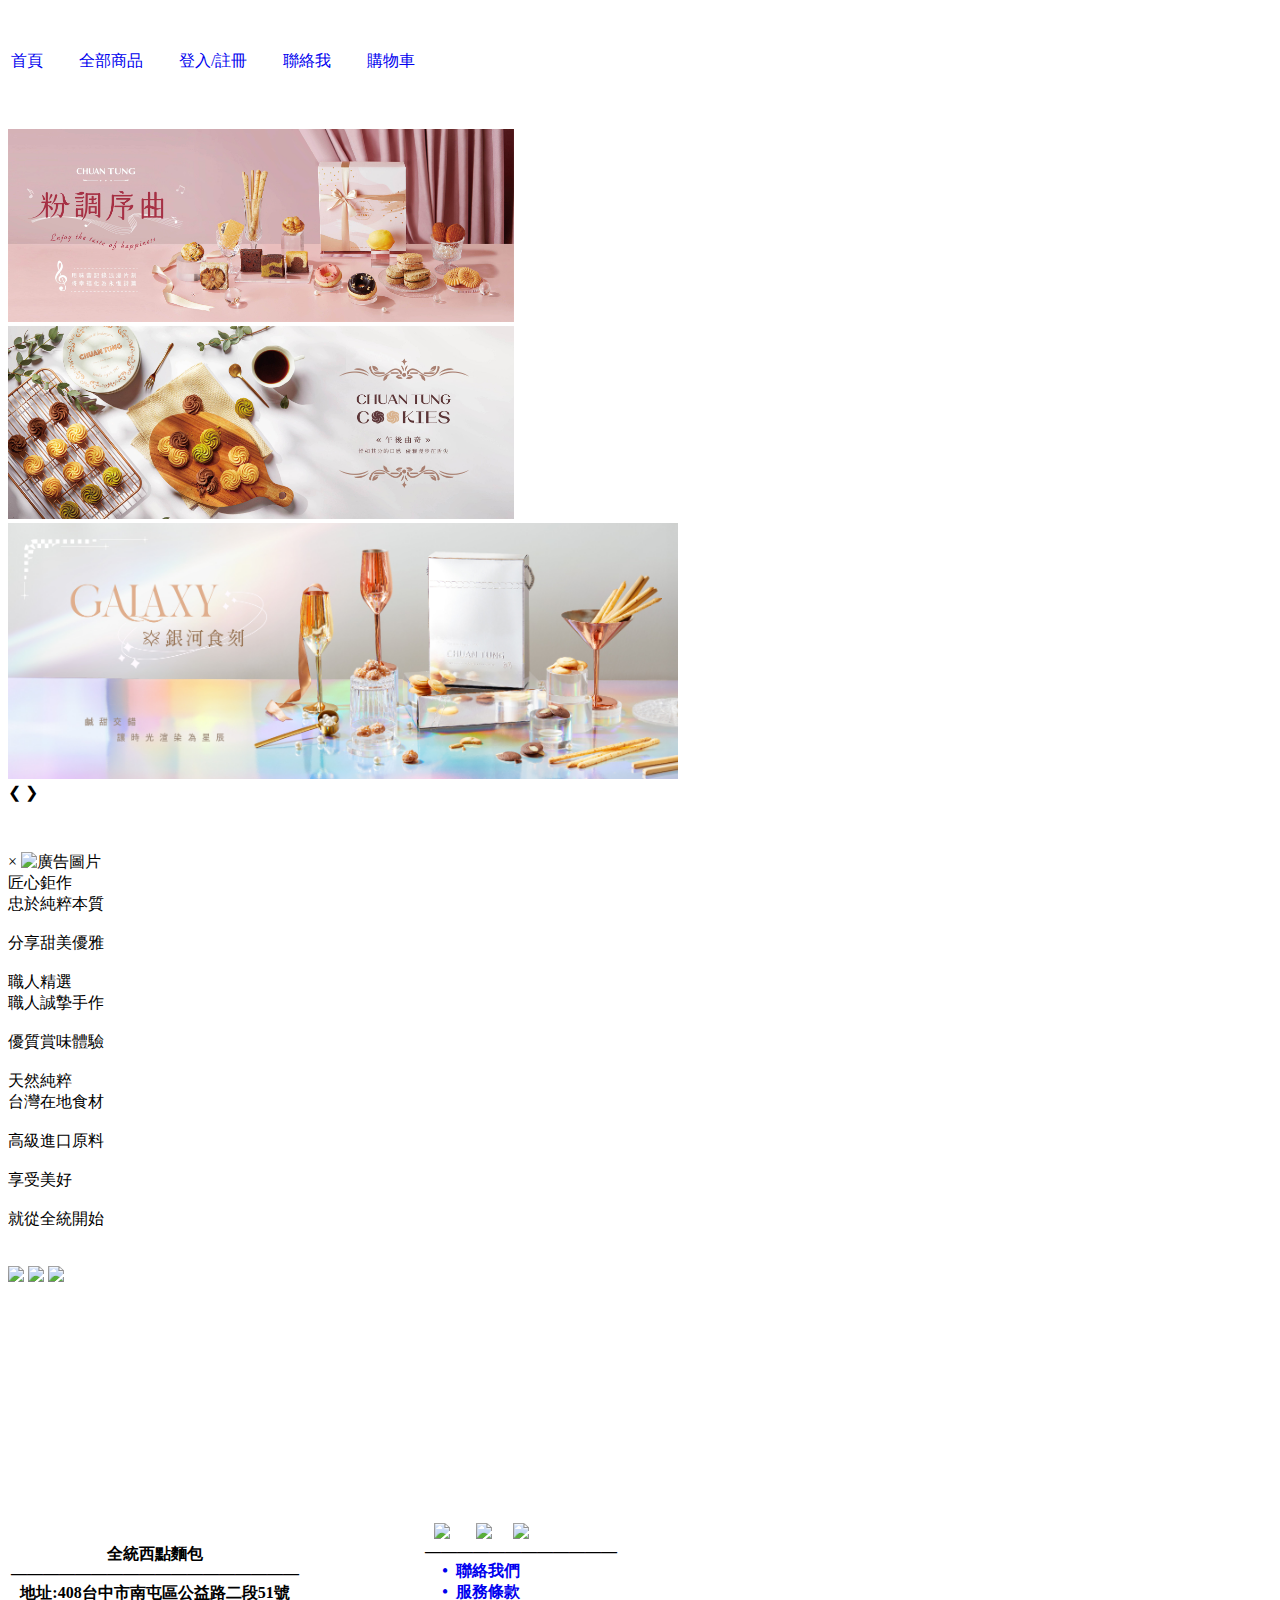
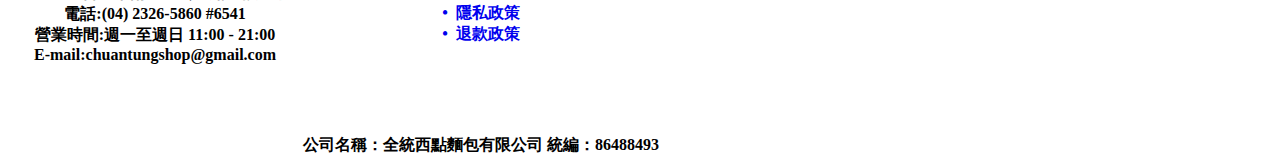
==== index.html @ 63d2181a "Update index.html" ====
<!DOCTYPE html>
<html lang="en">

<head>
    <meta charset="UTF-8">
    <title>Cakeshop</title>
    <link rel="stylesheet" href="CakeShop/CSS/1205.css">
    <style>
        a {
            text-decoration: none;
        }

        
    </style>
</head>

<body>
    <div>
        <table class="toplogo">
            <!-- 導覽表格 -->
            <tr>
                <td colspan="10" style="background-color: white;"><img src="CakeShop/z_img/logo.png" alt=""><br><br></td>
            </tr>
            <tr>
                <td style="background-color: white;">
                    <span>
                        <a href="index.html" class="link-item">
                            首頁&nbsp;&nbsp;&nbsp;&nbsp;&nbsp;&nbsp;&nbsp;&nbsp;</a>
                        <a href="cakes.html" class="link-item">
                            全部商品&nbsp;&nbsp;&nbsp;&nbsp;&nbsp;&nbsp;&nbsp;&nbsp;</a>
                        <a href="member02.html" class="link-item">
                            登入/註冊&nbsp;&nbsp;&nbsp;&nbsp;&nbsp;&nbsp;&nbsp;&nbsp;</a>
                        <a href="contact.html" class="link-item">
                            聯絡我&nbsp;&nbsp;&nbsp;&nbsp;&nbsp;&nbsp;&nbsp;&nbsp;</a>
                        <a href="cakes_cart.html" class="link-item">
                            購物車&nbsp;&nbsp;&nbsp;&nbsp;&nbsp;&nbsp;&nbsp;&nbsp;</a>
                    </span>
                </td>
            </tr>

        </table>
    </div>
    <br><br><br>
    <div class="slideshow-container">
        <div class="slides">
            <div class="slide fade"><img src="z_img/1.jpg" alt="Image 1" style="width: 40%;"></div>
            <div class="slide fade"><img src="z_img/2.jpg" alt="Image 2" style="width: 40%;"></div>
            <div class="slide fade"><img src="z_img/5.jpg" alt="Image 3" style="width: 53%;"></div>

        </div>
        <a class="prev" onclick="plusSlides(-1)">&#10094;</a>
        <a class="next" onclick="plusSlides(1)">&#10095;</a>
        <div class="dots-container">
            <span class="dot" onclick="currentSlide(1)"></span>
            <span class="dot" onclick="currentSlide(2)"></span>
            <span class="dot" onclick="currentSlide(3)"></span>

        </div>
    </div>
    <div class="popup" id="popup">
        <div class="popup-content">
          <span class="close" id="closeBtn">&times;</span>
          <img src="CakeShop/z_img/GO.jpg" alt="廣告圖片" style="width: 600px; margin-top: 50px;">
        </div>
      </div>

    <div class="additional-table">
        
        <div class="additional-table02">匠心鉅作</div>
        <div class="additional-table03">忠於純粹本質<br><br>分享甜美優雅</div>
        <div ><a href="#"><img src="CakeShop/z_img/4.jpg" alt="" class="additional-table04"></a></div>

        <div class="additional-table05">職人精選</div>
        <div class="additional-table06">職人誠摯手作<br><br>優質賞味體驗</div>
        <div ><a href="#"><img src="CakeShop/z_img/3.jpg" alt="" class="additional-table07"></a></div>

        <div class="additional-table08">天然純粹</div>
        <div class="additional-table09">台灣在地食材<br><br>高級進口原料</div>
        <div ><a href="#"><img src="CakeShop/z_img/La Fruta/大.jpg" alt="" class="additional-table10"></a></div>

    </div>
    <div class="additional-table11">享受美好<br><br>就從全統開始<br><br><br>
        <img src="CakeShop/z_img/La Fruta/小直.jpg" class="additional-table12">
        <img src="CakeShop/z_img/La Fruta/小直2.jpg" class="additional-table13">
        <img src="CakeShop/z_img/La Fruta/小直3.jpg" class="additional-table14">
    </div>

    <script src="CakeShop/Javascript/1205.js"></script>
    <!-- 頁尾列表 -->
    <br><br><br><br><br><br><br><br><br><br><br><br><br>
    <table class="container12">
        <tr>
            <th>
                <div class="container13" >
                    <br>
                    <div class="container16">全統西點麵包</div>
                    <div class="container13" >——————————————————<br>
                    地址:408台中市南屯區公益路二段51號<br>
                    電話:(04) 2326-5860 #6541<br>
                    營業時間:週一至週日 11:00 - 21:00<br>
                    E-mail:chuantungshop@gmail.com<br>
                    <br><br><br><br><br>
                </div>
            </th>
            <th>
                <a href="https://www.facebook.com/chuantungshop/?locale=zh_TW"><img src="CakeShop/z_img/facebook.png" style="width: 5%; margin-right: 10px;" ></a>&nbsp;&nbsp;&nbsp;
                <a href="https://www.instagram.com/chuan_tung/"><img src="CakeShop/z_img/instagram.png" style="width: 5%; margin-right: 5px;" ></a>&nbsp;&nbsp;&nbsp;
                <a href="https://page.line.me/jnc5218t"><img src="CakeShop/z_img/line.png" style="width: 5%; "></a><br>
                <div class="container14">
                    <a>&nbsp;&nbsp;&nbsp;&nbsp;&nbsp;&nbsp;&nbsp;&nbsp;&nbsp;&nbsp;&nbsp;&nbsp;&nbsp;&nbsp;&nbsp;&nbsp;&nbsp;&nbsp;&nbsp;&nbsp;————————————</a><br>
                    <a href="#">•&nbsp;&nbsp;聯絡我們</a><br>
                    <a href="#">•&nbsp;&nbsp;服務條款</a><br>
                    <a href="#">•&nbsp;&nbsp;隱私政策</a><br>
                    <a href="#">•&nbsp;&nbsp;退款政策</a><br>
                    <br><br><br><br><br>
                </div>
                <div class="container15">
                    公司名稱：全統西點麵包有限公司 統編：86488493
                </div>
            </th>
        </tr>
        
    </table>
</body>

</html>
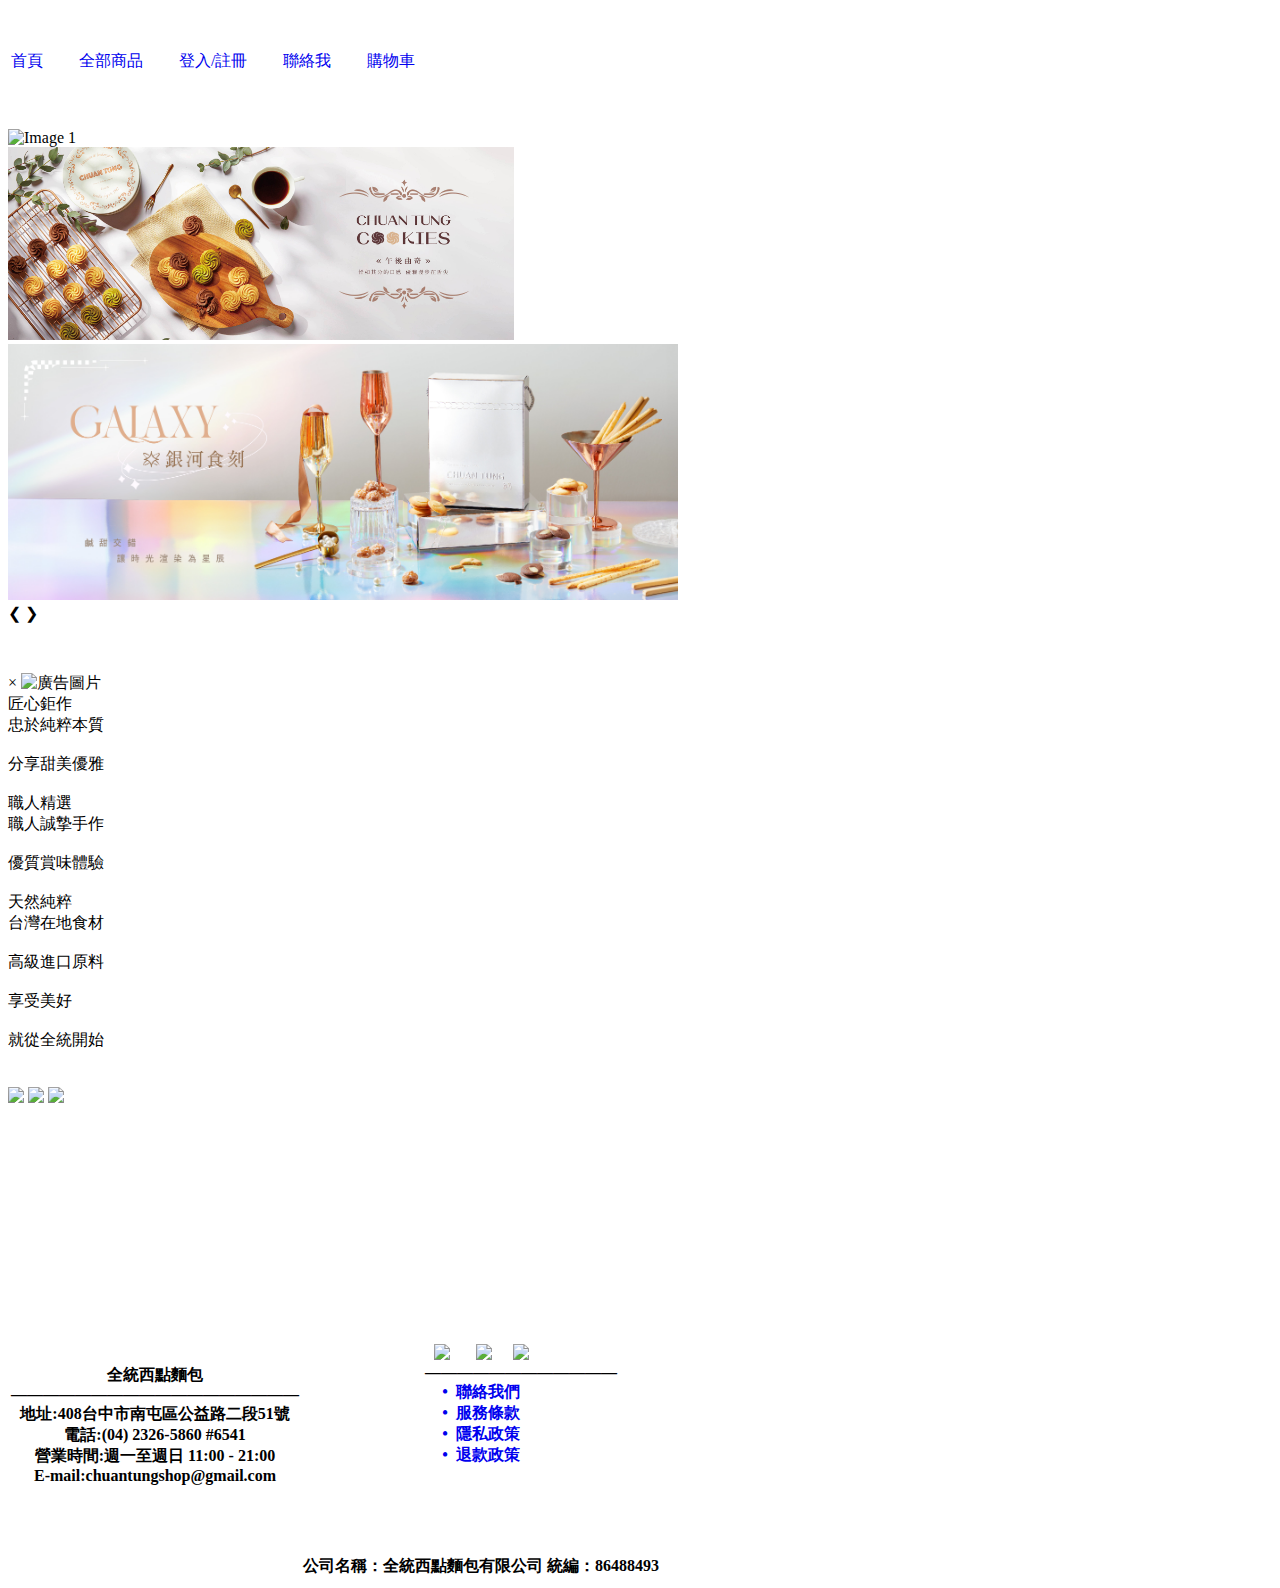
==== commit aa5fab7f: "Update index.html" ====
--- a/index.html
+++ b/index.html
@@ -12,14 +12,16 @@
 
         
     </style>
+    <script src="CakeShop/Javascript/1205.js"></script>
 </head>
 
 <body>
+    
     <div>
         <table class="toplogo">
             <!-- 導覽表格 -->
             <tr>
-                <td colspan="10" style="background-color: white;"><img src="CakeShop/z_img/logo.png" alt=""><br><br></td>
+                <td colspan="10" style="background-color: white;"><img src="CakeShop/blob/main/z_img/logo.png" alt=""><br><br></td>
             </tr>
             <tr>
                 <td style="background-color: white;">
@@ -43,7 +45,7 @@
     <br><br><br>
     <div class="slideshow-container">
         <div class="slides">
-            <div class="slide fade"><img src="z_img/1.jpg" alt="Image 1" style="width: 40%;"></div>
+            <div class="slide fade"><img src="https://github.com/Silvia-mao/CakeShop/blob/main/z_img/1.jpg?raw=true" alt="Image 1" style="width: 40%;"></div>
             <div class="slide fade"><img src="z_img/2.jpg" alt="Image 2" style="width: 40%;"></div>
             <div class="slide fade"><img src="z_img/5.jpg" alt="Image 3" style="width: 53%;"></div>
 
@@ -85,7 +87,7 @@
         <img src="CakeShop/z_img/La Fruta/小直3.jpg" class="additional-table14">
     </div>
 
-    <script src="CakeShop/Javascript/1205.js"></script>
+    
     <!-- 頁尾列表 -->
     <br><br><br><br><br><br><br><br><br><br><br><br><br>
     <table class="container12">
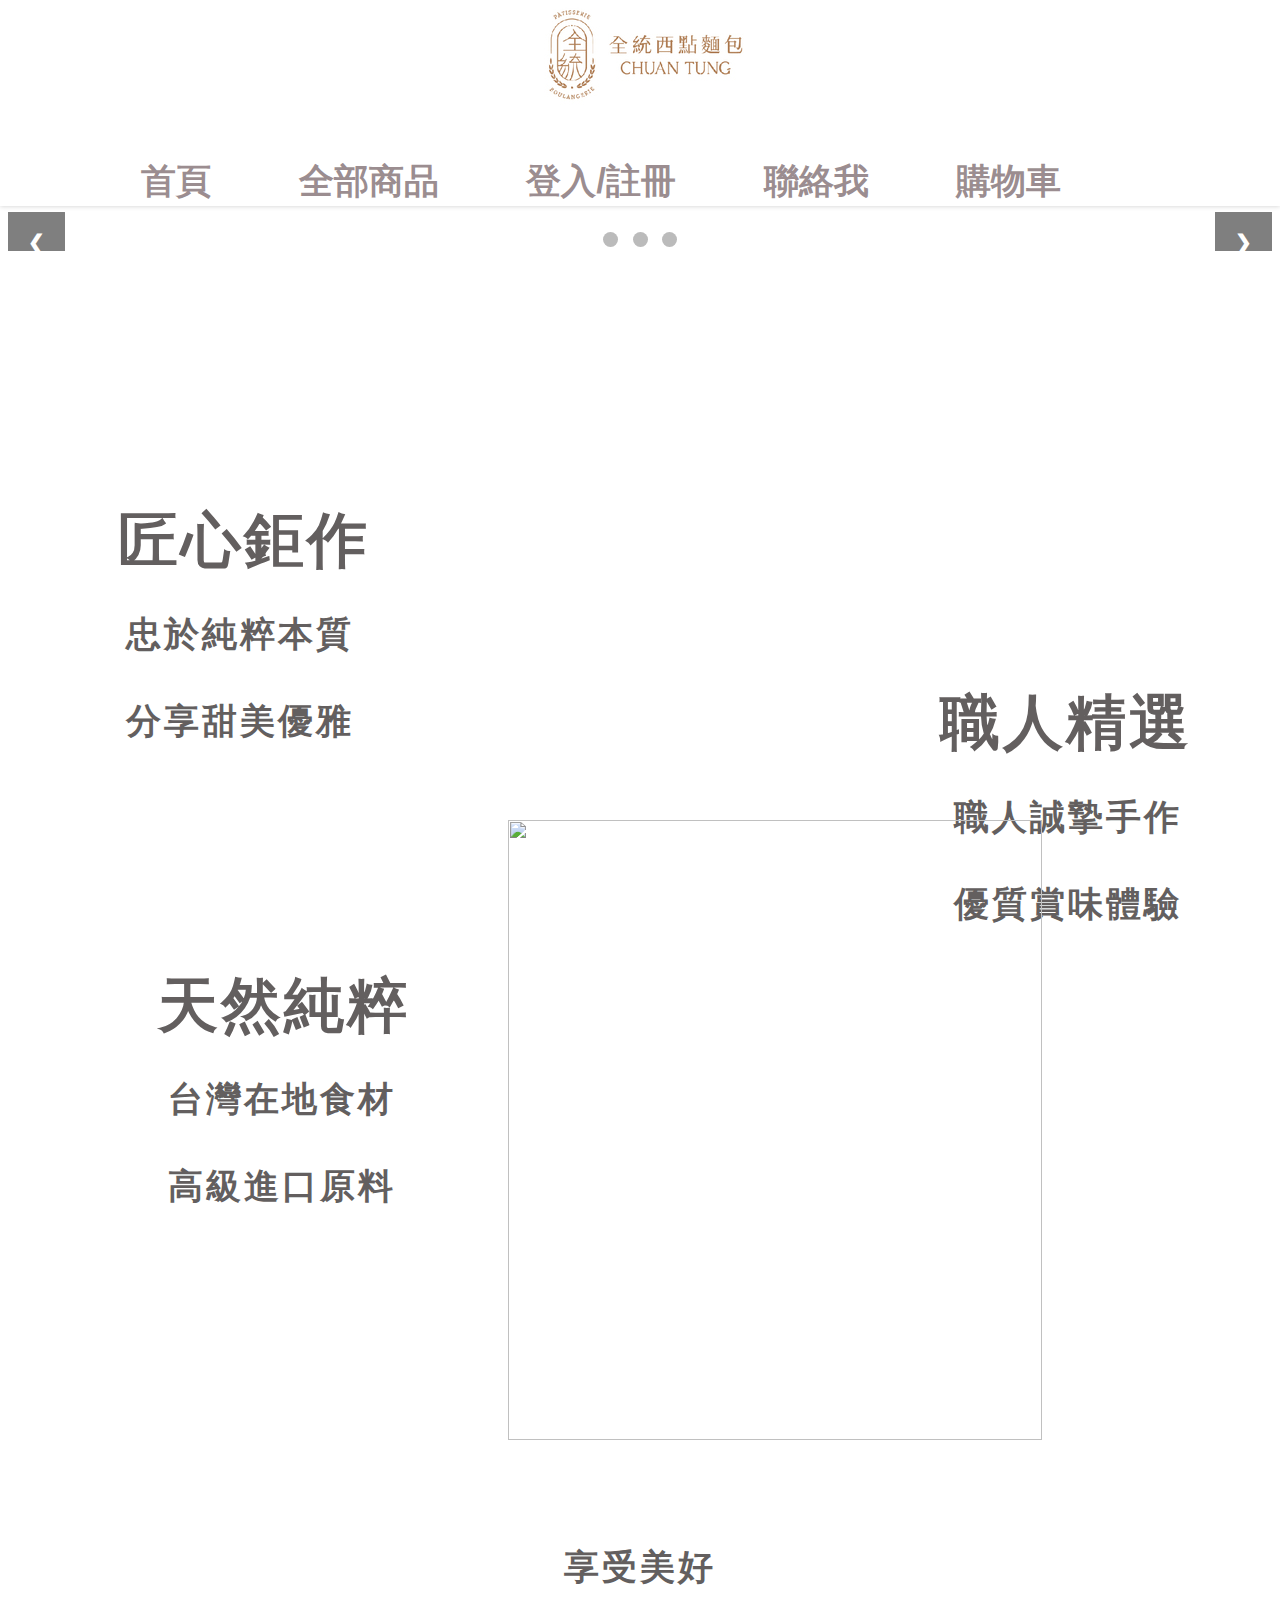
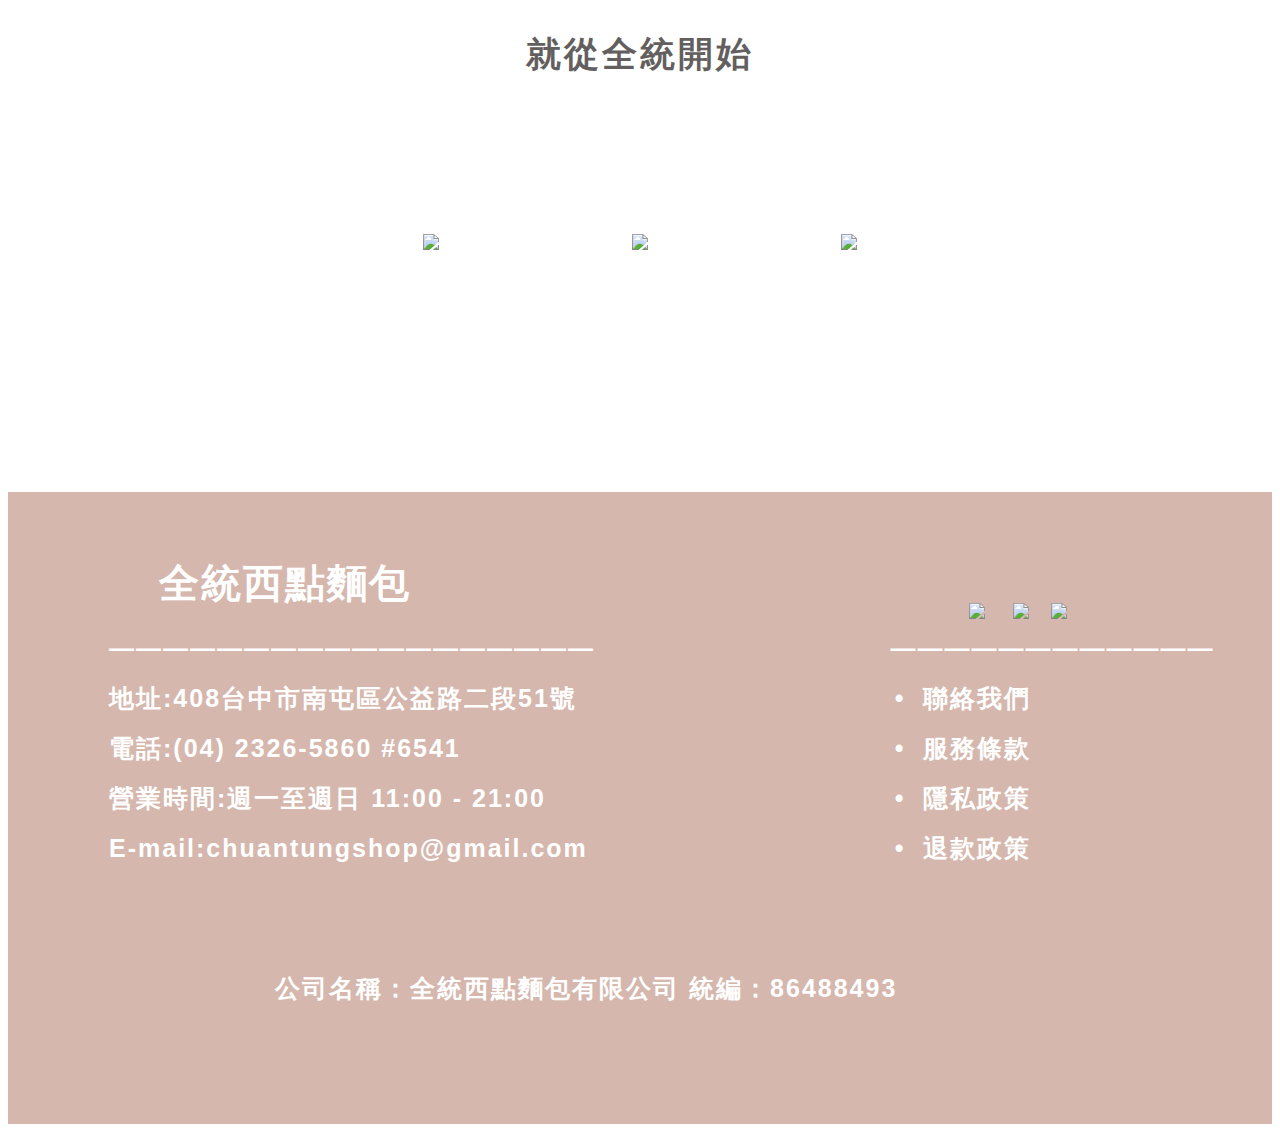
==== commit 6fe78a63: "Update index.html" ====
--- a/index.html
+++ b/index.html
@@ -4,7 +4,7 @@
 <head>
     <meta charset="UTF-8">
     <title>Cakeshop</title>
-    <link rel="stylesheet" href="CakeShop/CSS/1205.css">
+    <link rel="stylesheet" href="CSS/1205.css">
     <style>
         a {
             text-decoration: none;
@@ -21,7 +21,7 @@
         <table class="toplogo">
             <!-- 導覽表格 -->
             <tr>
-                <td colspan="10" style="background-color: white;"><img src="CakeShop/blob/main/z_img/logo.png" alt=""><br><br></td>
+                <td colspan="10" style="background-color: white;"><img src="z_img/logo.png" alt=""><br><br></td>
             </tr>
             <tr>
                 <td style="background-color: white;">
@@ -45,7 +45,7 @@
     <br><br><br>
     <div class="slideshow-container">
         <div class="slides">
-            <div class="slide fade"><img src="https://github.com/Silvia-mao/CakeShop/blob/main/z_img/1.jpg?raw=true" alt="Image 1" style="width: 40%;"></div>
+            <div class="slide fade"><img src="z_img/1.jpg" alt="Image 1" style="width: 40%;"></div>
             <div class="slide fade"><img src="z_img/2.jpg" alt="Image 2" style="width: 40%;"></div>
             <div class="slide fade"><img src="z_img/5.jpg" alt="Image 3" style="width: 53%;"></div>
 
@@ -62,7 +62,7 @@
     <div class="popup" id="popup">
         <div class="popup-content">
           <span class="close" id="closeBtn">&times;</span>
-          <img src="CakeShop/z_img/GO.jpg" alt="廣告圖片" style="width: 600px; margin-top: 50px;">
+          <img src="z_img/GO.jpg" alt="廣告圖片" style="width: 600px; margin-top: 50px;">
         </div>
       </div>
 
--- a/CSS/1205.css
+++ b/CSS/1205.css
@@ -0,0 +1,389 @@
+/* 導覽列容器起點 */
+.toplogo {
+    border-collapse: collapse;
+    position: fixed;
+    top: 0;
+    left: 0;
+    width: 100%;
+    text-align: center;
+    /* 文字置中 */
+    font-size: 35px;
+    /* 字體大小 */
+    font-weight: bold;
+    /* 字體粗細 */
+    padding: 15px 50px;
+    /* 設置間距 */
+    box-shadow: 0 0 5px rgba(0, 0, 0, 0.2);
+    /* 陰影 */
+    z-index: 999;
+    /* 確保層級夠高不會被覆蓋 */
+}
+
+/* 正常狀態的超連結樣式 */
+.link-item {
+    text-decoration: none;
+    /* 移除下劃線 */
+    color: rgba(141, 125, 129, 0.884);
+    /* 正常狀態的字體顏色 */
+}
+
+/* 滑鼠懸停時的超連結樣式 */
+.link-item:hover {
+    color: #d5b7ad;
+    /* 滑鼠懸停時的字體顏色 */
+}
+
+/* 導覽列容器終點 */
+
+.slides {
+    display: flex;
+    justify-content: center;
+    /* 水平置中 */
+    
+}
+
+.slide {
+    flex: 0 0 auto;
+    display: none;
+    text-align: center;
+    /* 文字置中*/
+}
+
+.slide img {
+    height: auto;
+    /* 保持高度按比例縮放 */
+    
+}
+
+.slideshow-container {
+    position: relative;
+    top: 150px;
+    max-width: 100%;
+    /* 確保容器的最大寬度不超過其父元素的寬度，使其能夠自適應不同大小的螢幕或視口 */
+    overflow: hidden; 
+    /* 隐藏水平滚动条 */
+    
+}
+
+.fade {
+    animation-name: fade;
+    animation-duration: 1s;
+}
+
+.prev,
+.next {
+    
+    position: absolute;
+    top: 50%;
+    width: auto;
+    margin-top: -22px;
+    padding: 20px;
+    color: white;
+    font-weight: bold;
+    font-size: 20px;
+    transition: 0.6s ease;
+    border-radius: 0 3px 3px 0;
+    user-select: none;
+    text-decoration: none;
+    background-color: rgba(0, 0, 0, 0.5);
+}
+
+.next {
+    right: 0;
+    border-radius: 3px 0 0 3px;
+}
+
+.prev:hover,
+.next:hover {
+    background-color: rgba(0, 0, 0, 0.8);
+}
+
+.dots-container {
+    text-align: center;
+    margin-top: 20px;
+}
+
+.dot {
+    cursor: pointer;
+    height: 15px;
+    width: 15px;
+    margin: 0 5px;
+    background-color: #bbb;
+    border-radius: 50%;
+    display: inline-block;
+    transition: background-color 0.6s ease;
+}
+
+.active,
+.dot:hover {
+    background-color: #717171;
+}
+
+@keyframes fade {
+    from {
+        opacity: .4
+    }
+
+    to {
+        opacity: 1
+    }
+}
+
+.additional-table02 {
+    position: relative;
+    color: rgb(99, 95, 95);
+    font-size: 60px;
+    /* 字體大小 */
+    font-weight: bold;
+    /* 字體粗細 */
+    text-align: left;
+    border-collapse: collapse;
+    margin-left: 110px;
+    top: 350px;
+    letter-spacing: 3px; 
+    /* 調整文字水平間距 */
+    line-height: 3; 
+    /* 調整文字上下間距 */
+    
+}
+
+.additional-table03 {
+    position: relative;
+    color: rgb(99, 95, 95);
+    font-size: 35px;
+    /* 字體大小 */
+    font-weight: bold;
+    /* 字體粗細 */
+    text-align: left;
+    top: 330px;
+    left: 118px;
+    letter-spacing: 3px; 
+    /* 調整文字水平間距 */
+    
+}
+
+.additional-table04 {
+    position: relative;
+    width: 70%;
+    left: 430px;
+}
+
+.additional-table05 {
+    position: relative;
+    color: rgb(99, 95, 95);
+    font-size: 60px;
+    /* 字體大小 */
+    font-weight: bold;
+    /* 字體粗細 */
+    text-align: right;
+    border-collapse: collapse;
+    margin-right: 80px;
+    top: 250px;
+    letter-spacing: 3px; 
+    /* 調整文字水平間距 */
+    
+}
+
+.additional-table06 {
+    position: relative;
+    color: rgb(99, 95, 95);
+    font-size: 35px;
+    /* 字體大小 */
+    font-weight: bold;
+    /* 字體粗細 */
+    text-align: right;
+    top: 280px;
+    right: 90px;
+    letter-spacing: 3px; 
+    /* 調整文字水平間距 */
+}
+
+.additional-table07 {
+    position: relative;
+    width: 70%;
+    left:50px;
+    top: -50px;
+}
+
+.additional-table08 {
+    position: relative;
+    color: rgb(99, 95, 95);
+    font-size: 60px;
+    /* 字體大小 */
+    font-weight: bold;
+    /* 字體粗細 */
+    text-align: left;
+    border-collapse: collapse;
+    margin-left: 150px;
+    top: 250px;
+    letter-spacing: 3px; 
+    /* 調整文字水平間距 */
+    line-height: 3; 
+    /* 調整文字上下間距 */
+    
+}
+
+.additional-table09 {
+    position: relative;
+    color: rgb(99, 95, 95);
+    font-size: 35px;
+    /* 字體大小 */
+    font-weight: bold;
+    /* 字體粗細 */
+    text-align: left;
+    top: 230px;
+    left: 160px;
+    letter-spacing: 3px; 
+    /* 調整文字水平間距 */
+    
+}
+
+.additional-table10 {
+    position: relative;
+    width: 65%;
+    height: 620px;
+    left: 500px;
+    top: -160px;
+}
+
+.additional-table11 {
+    position: relative;
+    color: rgb(99, 95, 95);
+    font-size: 35px;
+    /* 字體大小 */
+    font-weight: bold;
+    /* 字體粗細 */
+    text-align: left;
+    top: -60px;
+    text-align: center;
+    letter-spacing: 3px; 
+    /* 調整文字水平間距 */
+}
+
+.additional-table12 {
+    position: relative;
+    top: 60px;
+    margin-right: 180px;
+}
+.additional-table13 {
+    position: relative;
+    top: 60px;
+    
+}
+.additional-table14 {
+    position: relative;
+    top: 60px;
+    margin-left: 180px;
+}
+
+.additional-table a {
+    text-decoration: none;
+    color: #333;
+    /* 鏈接文字顏色 */
+
+}
+/* 彈出式廣告 */
+body {
+    font-family: Arial, sans-serif;
+  }
+  
+  .popup {
+    display: none;
+    position: fixed;
+    top: 50%;
+    left: 50%;
+    width: 100%;
+    height: 100%;
+    transform: translate(-50%, -50%);
+    background-color: rgba(104, 99, 99, 0.7);
+    padding: 20px;
+    color: white;
+    border-radius: 5px;
+    z-index: 9999; /* 設置一個足夠大的數字 */
+  }
+  
+  .popup-content {
+    text-align: center;
+  }
+  
+  .close {
+    position: absolute;
+    top: 15px;
+    right: 50px;
+    font-size: 60px;
+    cursor: pointer;
+  }
+/* 頁尾列表 */
+.container12{
+    
+    background-color: #d5b7ad;
+    width: calc(100% / 2); 
+    /* 平均分配寬度 */
+    border-collapse: collapse; 
+    /* 讓表格邊框相鄰 */
+    width: 100%; 
+    /* 設置表格寬度 */
+    padding: 12px; 
+    /* 添加內邊距，使內容與邊框有間距 */
+   
+}
+
+.container13{
+    
+    color: #fff;
+    font-size: 25px;
+    /* 字體大小 */
+    font-weight: bold;
+    /* 字體粗細 */
+    text-align: left;
+    line-height: 2; 
+    /* 調整文字上下間距 */
+    margin-left: 50px;
+    letter-spacing: 2px; 
+    /* 調整文字水平間距 */
+}
+
+.container14 a {
+    text-decoration: none;
+    /* 移除下劃線 */
+    color: #fff;
+    font-size: 25px;
+    /* 字體大小 */
+    font-weight: bold;
+    /* 字體粗細 */
+    text-align: left;
+    line-height: 2; 
+    /* 調整文字上下間距 */
+    margin-left: -110px;
+    letter-spacing: 2px; 
+    /* 調整文字水平間距 */
+} 
+
+.container15{
+    
+    color: #fff;
+    font-size: 25px;
+    /* 字體大小 */
+    font-weight: bold;
+    /* 字體粗細 */
+    text-align: left;
+    line-height: 2; 
+    /* 調整文字上下間距 */
+    margin-left: -490px;
+    letter-spacing: 2px; 
+    /* 調整文字水平間距 */
+}
+
+.container16{
+    color: #fff;
+    font-size: 40px;
+    /* 字體大小 */
+    font-weight: bold;
+    /* 字體粗細 */
+    text-align: left;
+    line-height: 2; 
+    /* 調整文字上下間距 */
+    margin-left: 100px;
+    letter-spacing: 2px; 
+    /* 調整文字水平間距 */
+}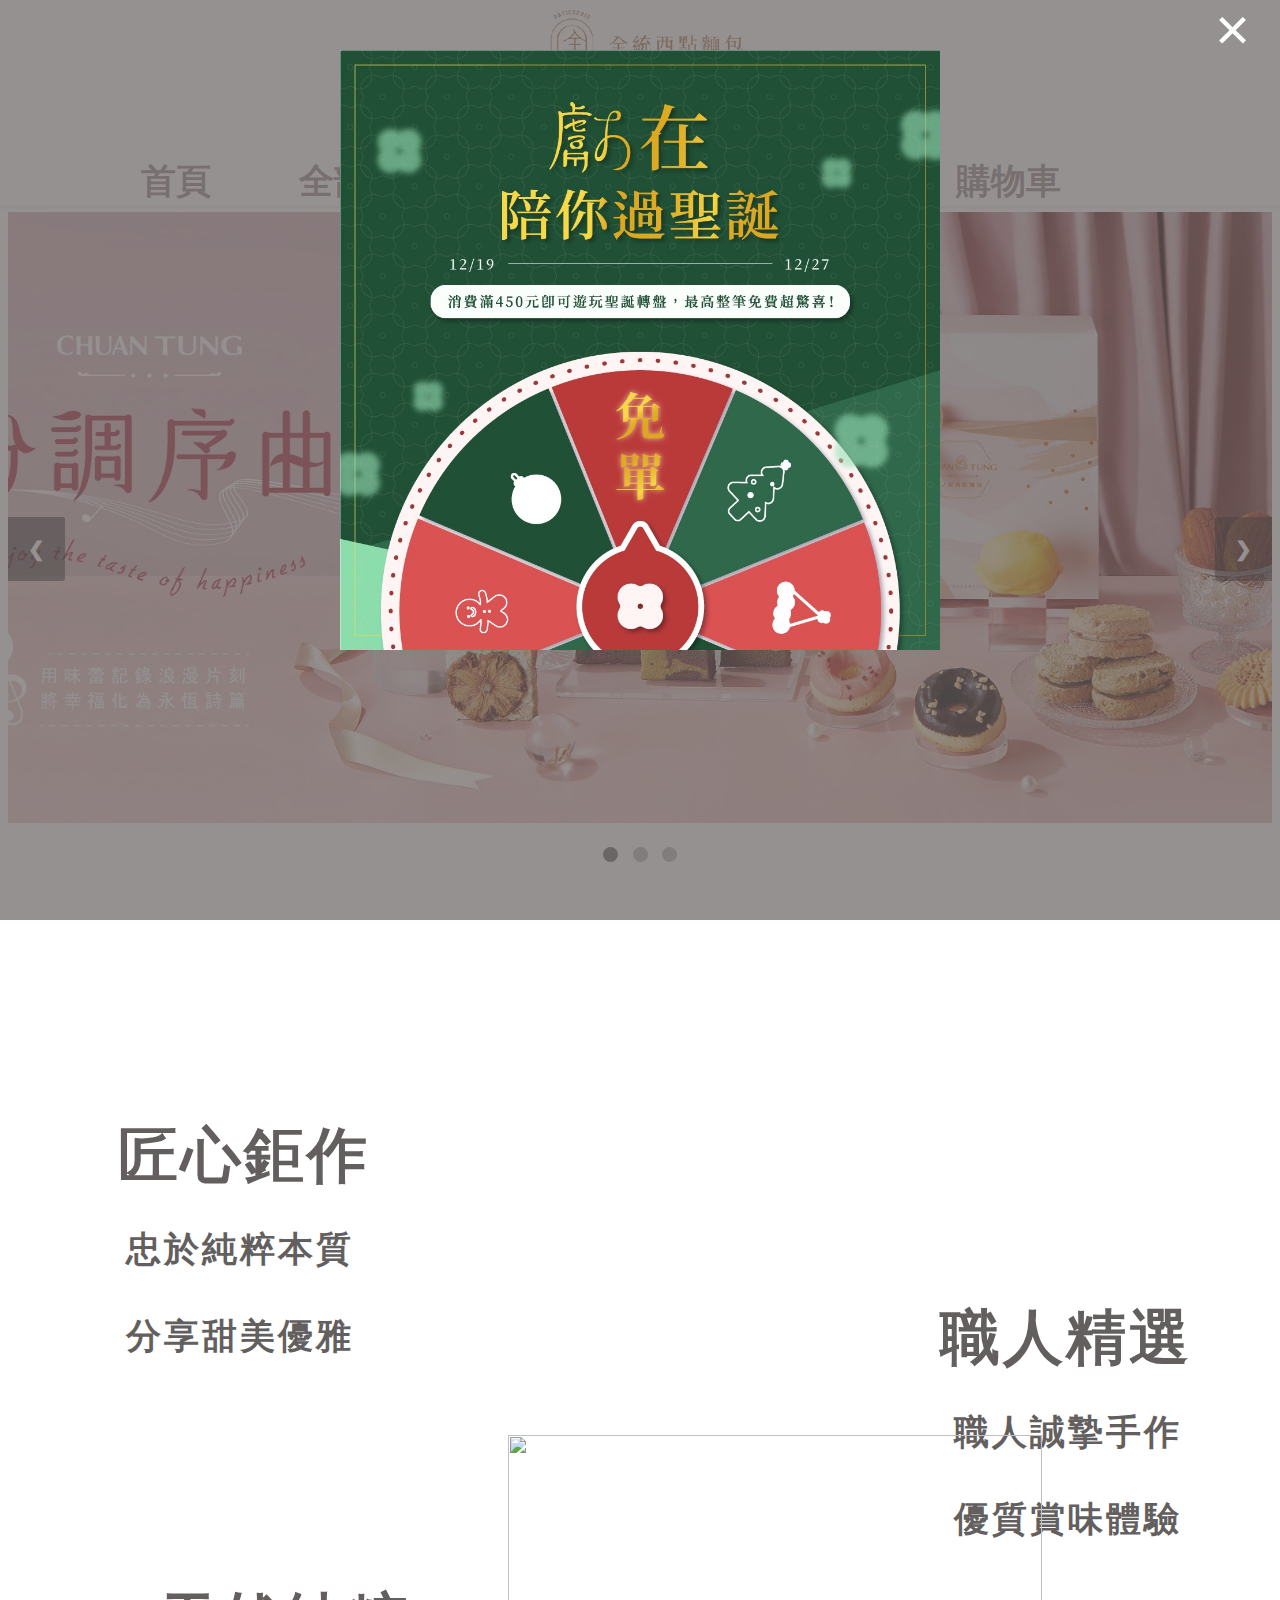
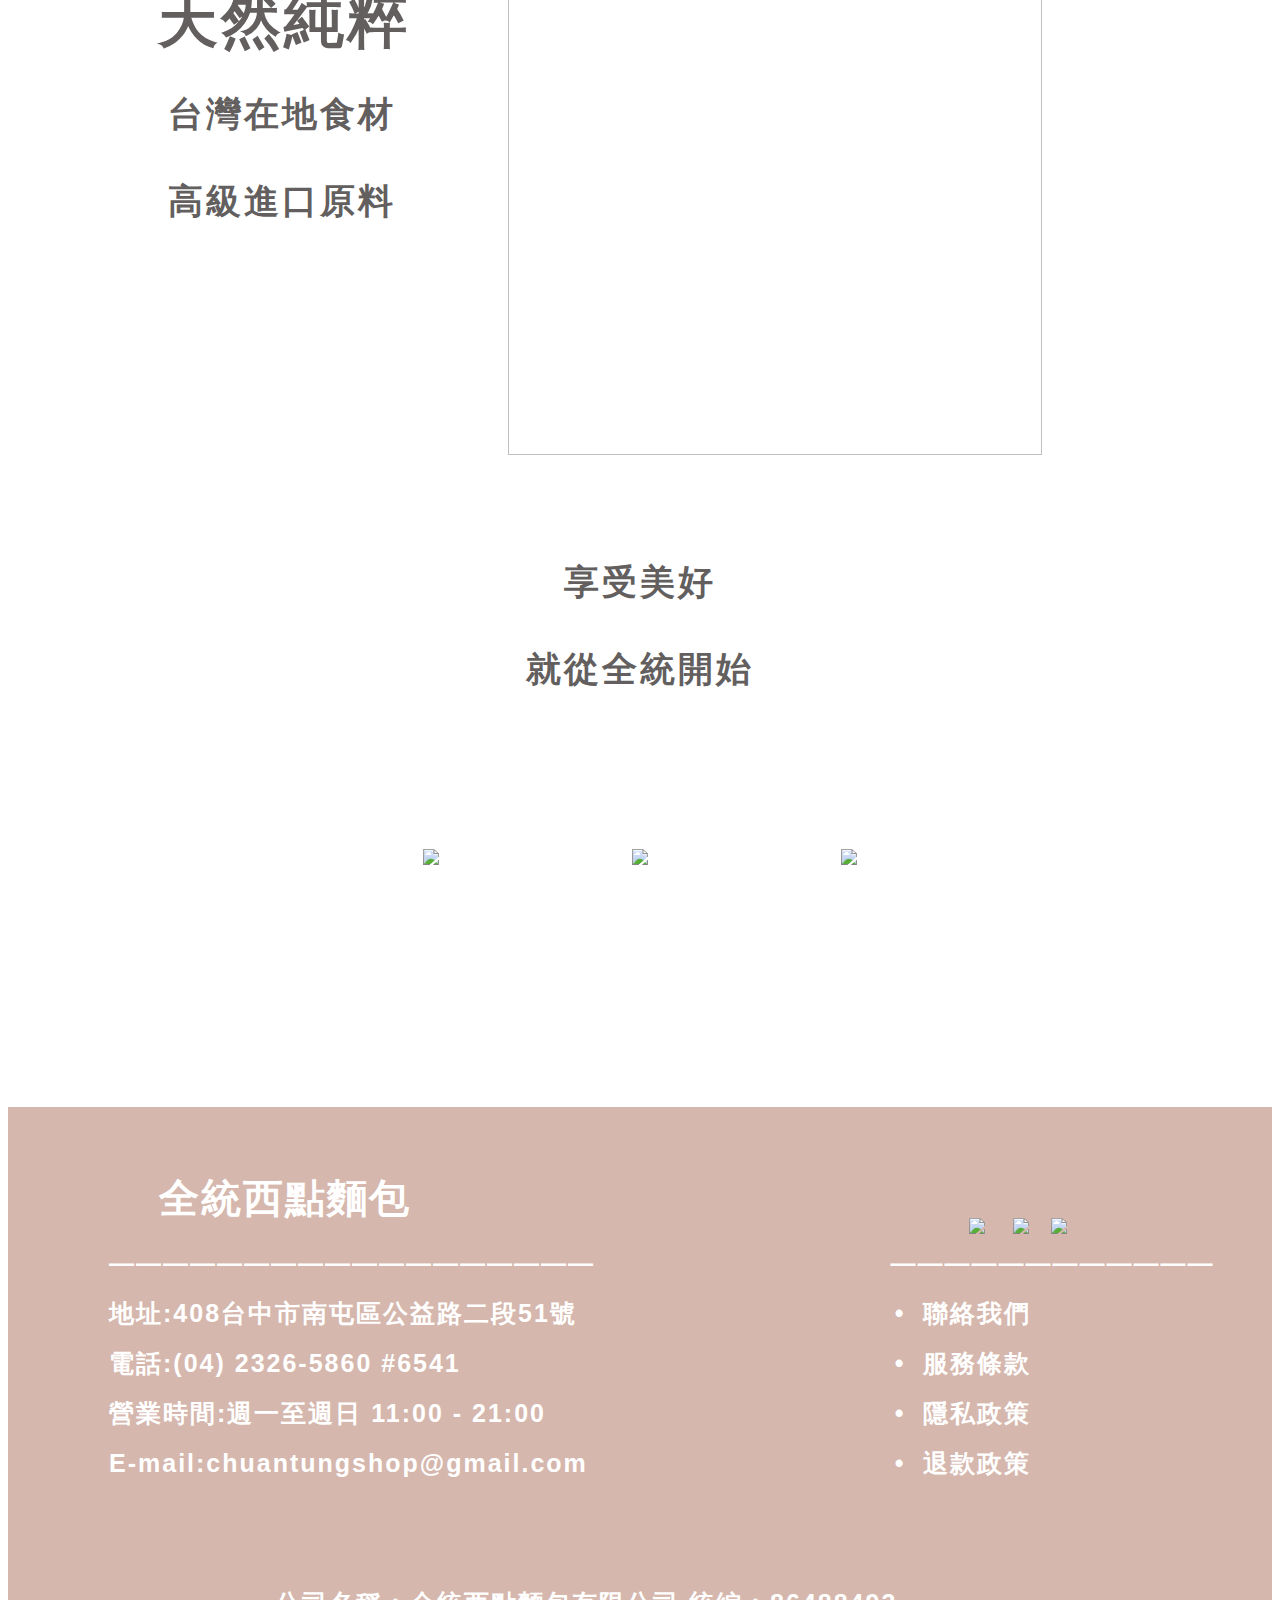
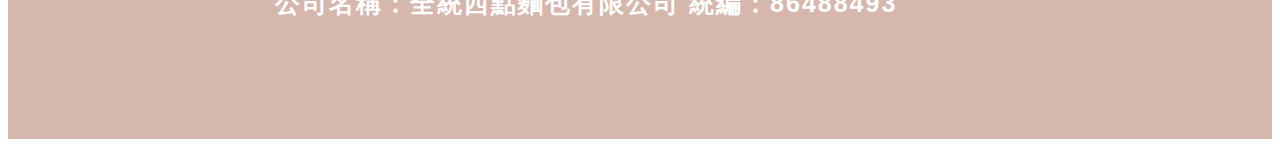
==== commit 7fdc1adf: "Update index.html" ====
--- a/index.html
+++ b/index.html
@@ -12,7 +12,7 @@
 
         
     </style>
-    <script src="CakeShop/Javascript/1205.js"></script>
+    
 </head>
 
 <body>
@@ -87,7 +87,7 @@
         <img src="CakeShop/z_img/La Fruta/小直3.jpg" class="additional-table14">
     </div>
 
-    
+    <script src="Javascript/1205.js"></script>
     <!-- 頁尾列表 -->
     <br><br><br><br><br><br><br><br><br><br><br><br><br>
     <table class="container12">
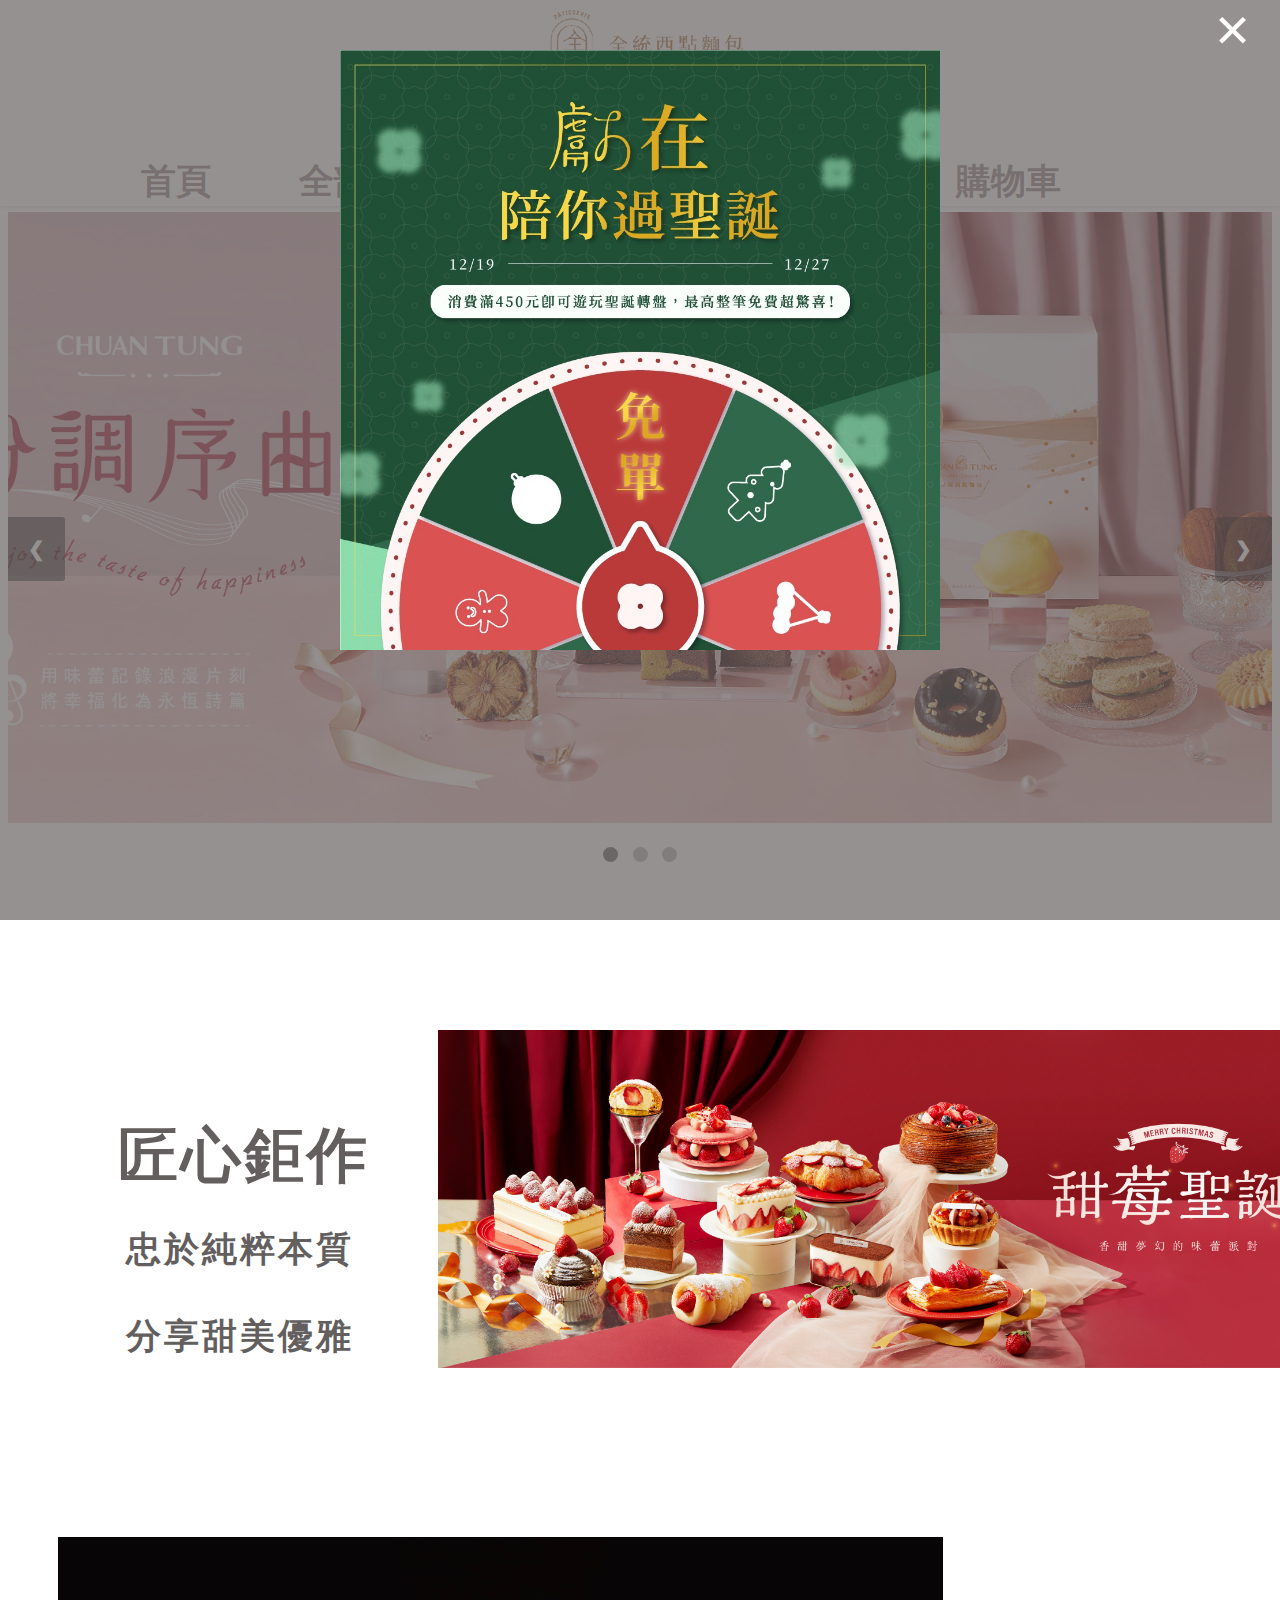
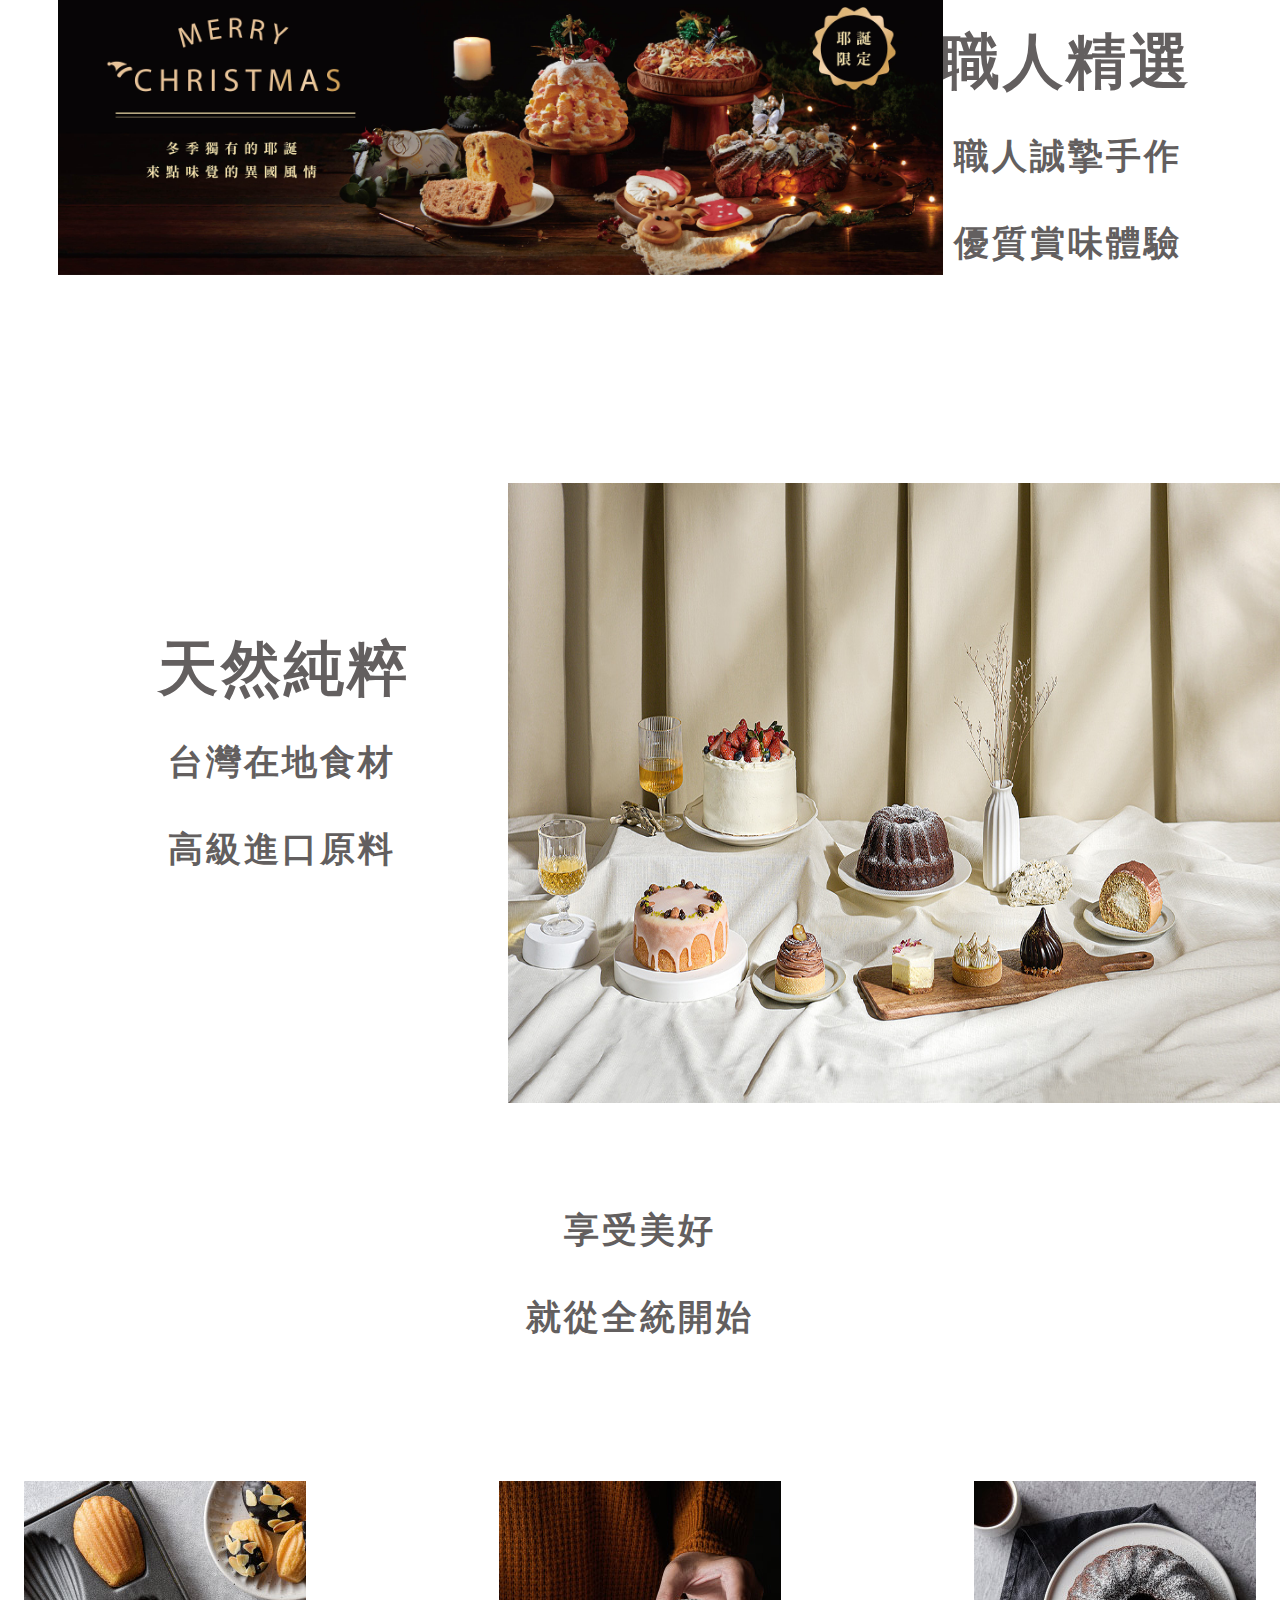
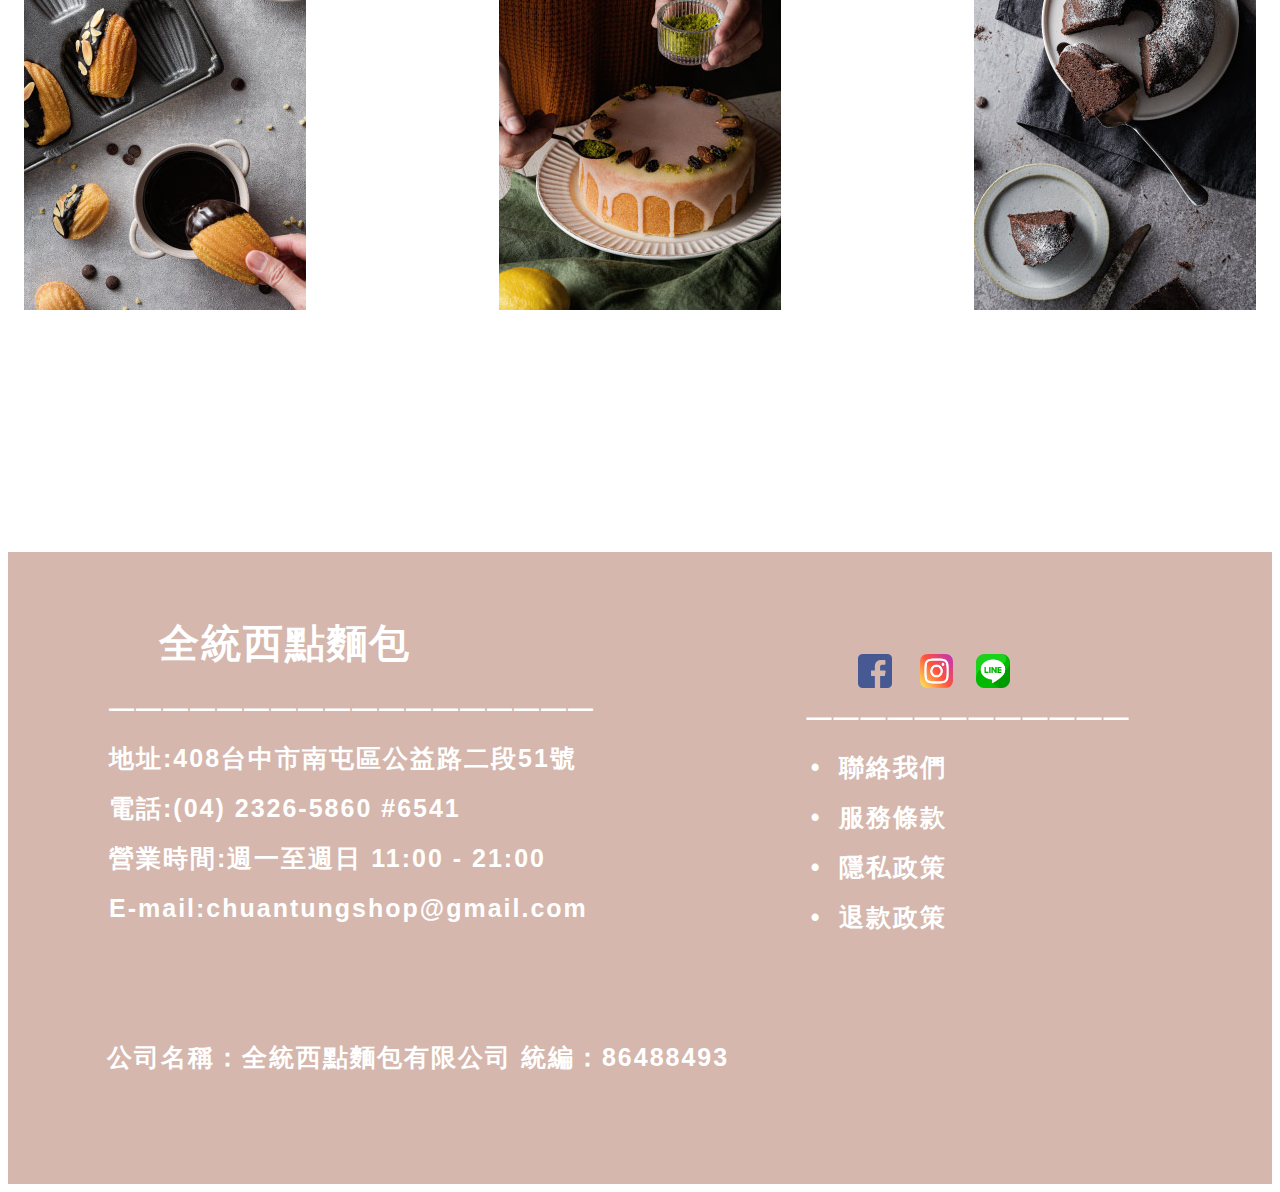
==== commit 275bc45c: "Update index.html" ====
--- a/index.html
+++ b/index.html
@@ -70,21 +70,21 @@
         
         <div class="additional-table02">匠心鉅作</div>
         <div class="additional-table03">忠於純粹本質<br><br>分享甜美優雅</div>
-        <div ><a href="#"><img src="CakeShop/z_img/4.jpg" alt="" class="additional-table04"></a></div>
+        <div ><a href="#"><img src="z_img/4.jpg" alt="" class="additional-table04"></a></div>
 
         <div class="additional-table05">職人精選</div>
         <div class="additional-table06">職人誠摯手作<br><br>優質賞味體驗</div>
-        <div ><a href="#"><img src="CakeShop/z_img/3.jpg" alt="" class="additional-table07"></a></div>
+        <div ><a href="#"><img src="z_img/3.jpg" alt="" class="additional-table07"></a></div>
 
         <div class="additional-table08">天然純粹</div>
         <div class="additional-table09">台灣在地食材<br><br>高級進口原料</div>
-        <div ><a href="#"><img src="CakeShop/z_img/La Fruta/大.jpg" alt="" class="additional-table10"></a></div>
+        <div ><a href="#"><img src="z_img/La Fruta/大.jpg" alt="" class="additional-table10"></a></div>
 
     </div>
     <div class="additional-table11">享受美好<br><br>就從全統開始<br><br><br>
-        <img src="CakeShop/z_img/La Fruta/小直.jpg" class="additional-table12">
-        <img src="CakeShop/z_img/La Fruta/小直2.jpg" class="additional-table13">
-        <img src="CakeShop/z_img/La Fruta/小直3.jpg" class="additional-table14">
+        <img src="z_img/La Fruta/小直.jpg" class="additional-table12">
+        <img src="z_img/La Fruta/小直2.jpg" class="additional-table13">
+        <img src="z_img/La Fruta/小直3.jpg" class="additional-table14">
     </div>
 
     <script src="Javascript/1205.js"></script>
@@ -105,9 +105,9 @@
                 </div>
             </th>
             <th>
-                <a href="https://www.facebook.com/chuantungshop/?locale=zh_TW"><img src="CakeShop/z_img/facebook.png" style="width: 5%; margin-right: 10px;" ></a>&nbsp;&nbsp;&nbsp;
-                <a href="https://www.instagram.com/chuan_tung/"><img src="CakeShop/z_img/instagram.png" style="width: 5%; margin-right: 5px;" ></a>&nbsp;&nbsp;&nbsp;
-                <a href="https://page.line.me/jnc5218t"><img src="CakeShop/z_img/line.png" style="width: 5%; "></a><br>
+                <a href="https://www.facebook.com/chuantungshop/?locale=zh_TW"><img src="z_img/facebook.png" style="width: 5%; margin-right: 10px;" ></a>&nbsp;&nbsp;&nbsp;
+                <a href="https://www.instagram.com/chuan_tung/"><img src="z_img/instagram.png" style="width: 5%; margin-right: 5px;" ></a>&nbsp;&nbsp;&nbsp;
+                <a href="https://page.line.me/jnc5218t"><img src="z_img/line.png" style="width: 5%; "></a><br>
                 <div class="container14">
                     <a>&nbsp;&nbsp;&nbsp;&nbsp;&nbsp;&nbsp;&nbsp;&nbsp;&nbsp;&nbsp;&nbsp;&nbsp;&nbsp;&nbsp;&nbsp;&nbsp;&nbsp;&nbsp;&nbsp;&nbsp;————————————</a><br>
                     <a href="#">•&nbsp;&nbsp;聯絡我們</a><br>
